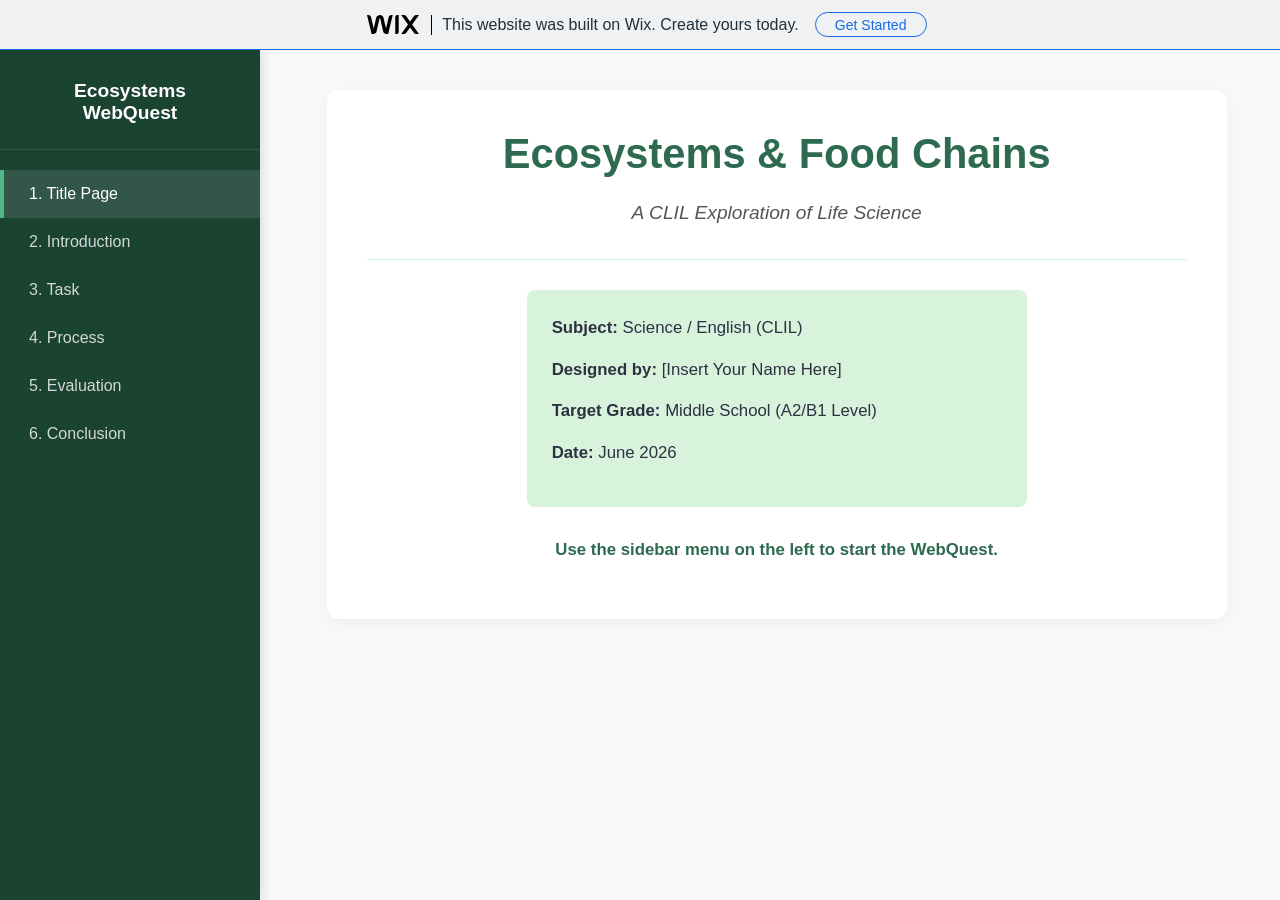
==== index.html @ 9dbfd668 "Add all project files" ====
<!DOCTYPE html>
<html lang="en">
<head>
    <meta charset="UTF-8">
    <meta name="viewport" content="width=device-width, initial-scale=1.0">
    <title>Ecosystems WebQuest - Title Page</title>
    <link rel="icon" sizes="192x192" href="https://www.wix.com/favicon.ico" type="image/x-icon"/>
    <link rel="stylesheet" href="style.css">
</head>
<body>

    <!-- 2. INSERTAR EL BANNER AL INICIO DEL BODY -->
    <div id="WIX_ADS" class="_Gifr2 uOsHYT BnSWEo">
        <a href="https://www.wix.com" target="_blank" rel="nofollow" class="FGPGIH">
            <span class="siPsSS">
                <span class="RG5MFM">
                    <div class="ZXZxQl">
                        <div class="UDO2pA">
                            <svg width="60" height="20" viewBox="0 0 39 15" fill="none" aria-label="wix">
                                <path d="M38.9999 0H36.8456C36.248 0 35.6894 0.280264 35.3538 0.74896L32.4728 4.77402C32.396 4.88076 32.2297 4.88076 32.1529 4.77402L29.2719 0.74896C28.9369 0.280264 28.3777 0 27.7801 0H25.6258L30.7581 7.16998L25.6541 14.3H27.8084C28.406 14.3 28.9646 14.0197 29.3002 13.551L32.1529 9.56593C32.2297 9.45919 32.396 9.45919 32.4728 9.56593L35.3254 13.551C35.6604 14.0197 36.2196 14.3 36.8172 14.3H38.9715L33.8676 7.16998L38.9999 0Z" fill="black"></path>
                                <path d="M21.193 1.46274V14.3H22.2226C23.0758 14.3 23.7673 13.6453 23.7673 12.8373V0H22.7377C21.8844 0 21.193 0.654743 21.193 1.46274Z" fill="black"></path>
                                <path d="M19.3054 0H18.3892C17.3804 0 16.5063 0.660706 16.2828 1.59214L14.233 10.1259L12.4389 2.15982C12.1071 0.68754 10.512 -0.305308 8.87973 0.121646C7.84005 0.393561 7.06927 1.22541 6.84446 2.22422L5.06864 10.1151L3.02267 1.59273C2.79849 0.661302 1.92443 0 0.915617 0H0L3.43388 14.2994H4.73489C5.91562 14.2994 6.93577 13.5176 7.18199 12.424L9.37721 2.66787C9.40429 2.54682 9.5189 2.45916 9.64925 2.45916C9.7796 2.45916 9.89421 2.54682 9.92129 2.66787L12.1184 12.4246C12.3646 13.5182 13.3848 14.2994 14.5655 14.2994H15.8709L19.3054 0Z" fill="black"></path>
                            </svg>
                        </div>
                    </div> 
                    This website was built on Wix. Create yours today.
                </span>
                <span class="zAqGm2">Get Started</span>
            </span>
        </a>
    </div>

    <!-- EL RESTO DEL CÓDIGO DE CADA ARCHIVO SIGUE IGUAL (aside, main, etc.) -->
        ...
    <aside>
        <div class="sidebar-brand">Ecosystems WebQuest</div>
        <a href="index.html" class="nav-link active">1. Title Page</a>
        <a href="introduction.html" class="nav-link">2. Introduction</a>
        <a href="task.html" class="nav-link">3. Task</a>
        <a href="process.html" class="nav-link">4. Process</a>
        <a href="evaluation.html" class="nav-link">5. Evaluation</a>
        <a href="conclusion.html" class="nav-link">6. Conclusion</a>
    </aside>

    <main>
        <div class="content-card" style="text-align: center;">
            <h1 style="font-size: 2.6rem;">Ecosystems & Food Chains</h1>
            <p style="font-style: italic; font-size: 1.2rem; color: #555;">A CLIL Exploration of Life Science</p>
            <hr style="margin: 30px 0; border: 0; border-top: 1px solid var(--accent-color);">
            
            <div style="background: var(--accent-color); padding: 25px; border-radius: 8px; text-align: left; display: inline-block; width: 100%; max-width: 500px; line-height: 1.8;">
                <p><strong>Subject:</strong> Science / English (CLIL)</p>
                <p><strong>Designed by:</strong> [Insert Your Name Here]</p>
                <p><strong>Target Grade:</strong> Middle School (A2/B1 Level)</p>
                <p><strong>Date:</strong> June 2026</p>
            </div>
            
            <p style="margin-top: 30px; font-weight: bold; color: var(--primary-color);">
                Use the sidebar menu on the left to start the WebQuest.
            </p>
        </div>
    </main>
</body>
</html>
---- style.css ----
:root {
    --primary-color: #2d6a4f;
    --secondary-color: #52b788;
    --background-light: #f8f9fa;
    --text-dark: #2d3142;
    --sidebar-bg: #1b4332;
    --white: #ffffff;
    --accent-color: #d8f3dc;
}

* {
    box-sizing: border-box;
    margin: 0;
    padding: 0;
    font-family: 'Segoe UI', Tahoma, Geneva, Verdana, sans-serif;
}

body {
    display: flex;
    min-height: 100vh;
    background-color: var(--background-light);
    color: var(--text-dark);
    padding-top: 50px; /* DESPLAZAMIENTO: Empuja todo el contenido abajo para dejar espacio al banner fijo */
}

/* Sidebar Navigation */
aside {
    width: 260px;
    background-color: var(--sidebar-bg);
    color: var(--white);
    display: flex;
    flex-direction: column;
    padding: 20px 0;
    position: fixed;
    top: 50px; /* DESPLAZAMIENTO: Comienza justo debajo del banner */
    height: calc(100vh - 50px); /* Ajusta la altura restando los 50px del banner */
    box-shadow: 4px 0 10px rgba(0,0,0,0.1);
    overflow-y: auto;
}

.sidebar-brand {
    padding: 10px 25px 25px 25px;
    font-size: 1.2rem;
    font-weight: bold;
    border-bottom: 1px solid rgba(255,255,255,0.1);
    margin-bottom: 20px;
    text-align: center;
}

.nav-link {
    display: block;
    text-decoration: none;
    color: rgba(255,255,255,0.8);
    padding: 15px 25px;
    text-align: left;
    font-size: 1rem;
    transition: all 0.3s ease;
    width: 100%;
    border-left: 4px solid transparent;
}

.nav-link:hover, .nav-link.active {
    color: var(--white);
    background-color: rgba(255,255,255,0.1);
    border-left: 4px solid var(--secondary-color);
}

/* Content Container */
main {
    margin-left: 260px;
    flex: 1;
    padding: 40px;
    display: flex;
    justify-content: center;
    align-items: flex-start;
}

.content-card {
    background: var(--white);
    width: 100%;
    max-width: 900px;
    padding: 40px;
    border-radius: 12px;
    box-shadow: 0 4px 20px rgba(0,0,0,0.05);
}

h1 {
    color: var(--primary-color);
    margin-bottom: 20px;
    font-size: 2rem;
}

h2 {
    color: var(--primary-color);
    margin-top: 25px;
    margin-bottom: 15px;
    font-size: 1.4rem;
    border-bottom: 2px solid var(--accent-color);
    padding-bottom: 5px;
}

p {
    line-height: 1.6;
    margin-bottom: 15px;
    font-size: 1.05rem;
}

ul, ol {
    margin-left: 20px;
    margin-bottom: 15px;
    line-height: 1.6;
}

li {
    margin-bottom: 8px;
}

.media-container {
    margin: 25px 0;
    width: 100%;
    border-radius: 8px;
    overflow: hidden;
    box-shadow: 0 4px 12px rgba(0,0,0,0.08);
    background: #000;
}

/* Evaluation Table */
table {
    width: 100%;
    border-collapse: collapse;
    margin-top: 20px;
}

th, td {
    border: 1px solid #ddd;
    padding: 12px;
    text-align: left;
}

th {
    background-color: var(--primary-color);
    color: white;
}

tr:nth-child(even) {
    background-color: #f2f2f2;
}

/* ==========================================
   ESTILOS ADICIONALES PARA EL BANNER DE WIX
   ========================================== */
.BnSWEo { width: 100%; }
.BnSWEo.uOsHYT { z-index: 9999; position: fixed; top: 0; left: 0; }

._Gifr2 .FGPGIH { 
    box-sizing: border-box; 
    background: #eff1f2; 
    border-bottom: 1px solid #166aea; 
    justify-content: center; 
    align-items: center; 
    width: 100%; 
    height: 50px; 
    display: flex; 
    text-decoration: none; 
    transition: background 0.2s;
}

._Gifr2 .FGPGIH > .siPsSS { align-items: center; display: flex; }
._Gifr2 .FGPGIH > .siPsSS .RG5MFM { color: #20303c; font-size: 16px; font-weight: 400; display: flex; align-items: center; }
._Gifr2 .FGPGIH > .siPsSS .ZXZxQl { margin: 0 10px; display: inline-flex; }
._Gifr2 .FGPGIH > .siPsSS .UDO2pA { border-right: 1px solid #000; padding-right: 8px; display: flex; align-items: center; }

._Gifr2 .FGPGIH .zAqGm2 { 
    text-align: center; 
    color: #166aea; 
    border: 1px solid #166aea; 
    border-radius: 17px; 
    width: 112px; 
    height: 25px; 
    font-size: 14px; 
    display: inline-flex; 
    justify-content: center; 
    align-items: center; 
    margin-left: 16px; 
    background-color: transparent;
    transition: all 0.2s ease; 
    font-weight: 500;
}

._Gifr2 .FGPGIH:hover .zAqGm2 { 
    background-color: #166aea !important; 
    color: #ffffff !important;           
    cursor: pointer;
}

/* Responsiveness */
@media (max-width: 768px) {
    body {
        flex-direction: column;
        padding-top: 50px;
    }
    aside {
        width: 100%;
        height: auto;
        position: relative;
        top: 0; /* Cancela el top fijo en pantallas pequeñas */
    }
    main {
        margin-left: 0;
        padding: 20px;
    }
}
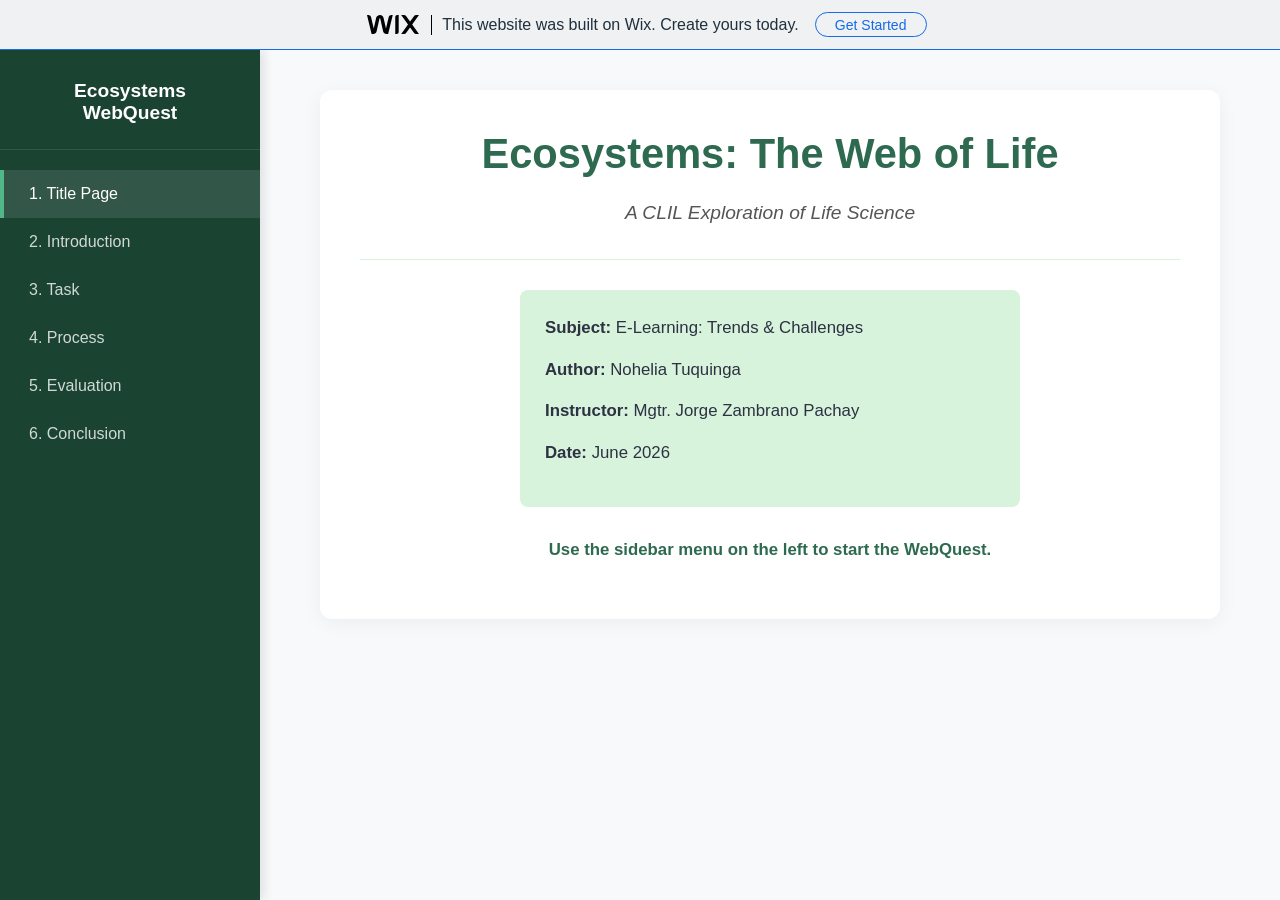
==== commit 058dd059: "Updated WebQuest process with Canva image link" ====
--- a/index.html
+++ b/index.html
@@ -9,11 +9,12 @@
 </head>
 <body>
 
-    <!-- 2. INSERTAR EL BANNER AL INICIO DEL BODY -->
+    <!-- THE BANNER HTML -->
     <div id="WIX_ADS" class="_Gifr2 uOsHYT BnSWEo">
         <a href="https://www.wix.com" target="_blank" rel="nofollow" class="FGPGIH">
             <span class="siPsSS">
                 <span class="RG5MFM">
+                    <!-- Wix Logo -->
                     <div class="ZXZxQl">
                         <div class="UDO2pA">
                             <svg width="60" height="20" viewBox="0 0 39 15" fill="none" aria-label="wix">
@@ -30,8 +31,6 @@
         </a>
     </div>
 
-    <!-- EL RESTO DEL CÓDIGO DE CADA ARCHIVO SIGUE IGUAL (aside, main, etc.) -->
-        ...
     <aside>
         <div class="sidebar-brand">Ecosystems WebQuest</div>
         <a href="index.html" class="nav-link active">1. Title Page</a>
@@ -44,17 +43,18 @@
 
     <main>
         <div class="content-card" style="text-align: center;">
-            <h1 style="font-size: 2.6rem;">Ecosystems & Food Chains</h1>
+            <h1 style="font-size: 2.6rem;">Ecosystems: The Web of Life</h1>
             <p style="font-style: italic; font-size: 1.2rem; color: #555;">A CLIL Exploration of Life Science</p>
             <hr style="margin: 30px 0; border: 0; border-top: 1px solid var(--accent-color);">
             
+            <!-- UPDATED AUTHORSHIP AND SUBJECT DATA -->
             <div style="background: var(--accent-color); padding: 25px; border-radius: 8px; text-align: left; display: inline-block; width: 100%; max-width: 500px; line-height: 1.8;">
-                <p><strong>Subject:</strong> Science / English (CLIL)</p>
-                <p><strong>Designed by:</strong> [Insert Your Name Here]</p>
-                <p><strong>Target Grade:</strong> Middle School (A2/B1 Level)</p>
+                <p><strong>Subject:</strong> E-Learning: Trends & Challenges</p>
+                <p><strong>Author:</strong> Nohelia Tuquinga</p>
+                <p><strong>Instructor:</strong> Mgtr. Jorge Zambrano Pachay</p>
                 <p><strong>Date:</strong> June 2026</p>
             </div>
-            
+
             <p style="margin-top: 30px; font-weight: bold; color: var(--primary-color);">
                 Use the sidebar menu on the left to start the WebQuest.
             </p>
--- a/style.css
+++ b/style.css
@@ -209,4 +209,14 @@
         margin-left: 0;
         padding: 20px;
     }
+}
+
+/* Estilo para imágenes dentro del contenido */
+.content-image {
+    max-width: 100%;
+    height: auto;
+    border-radius: 8px;
+    display: block;
+    margin: 25px auto;
+    box-shadow: 0 4px 12px rgba(0,0,0,0.08);
 }
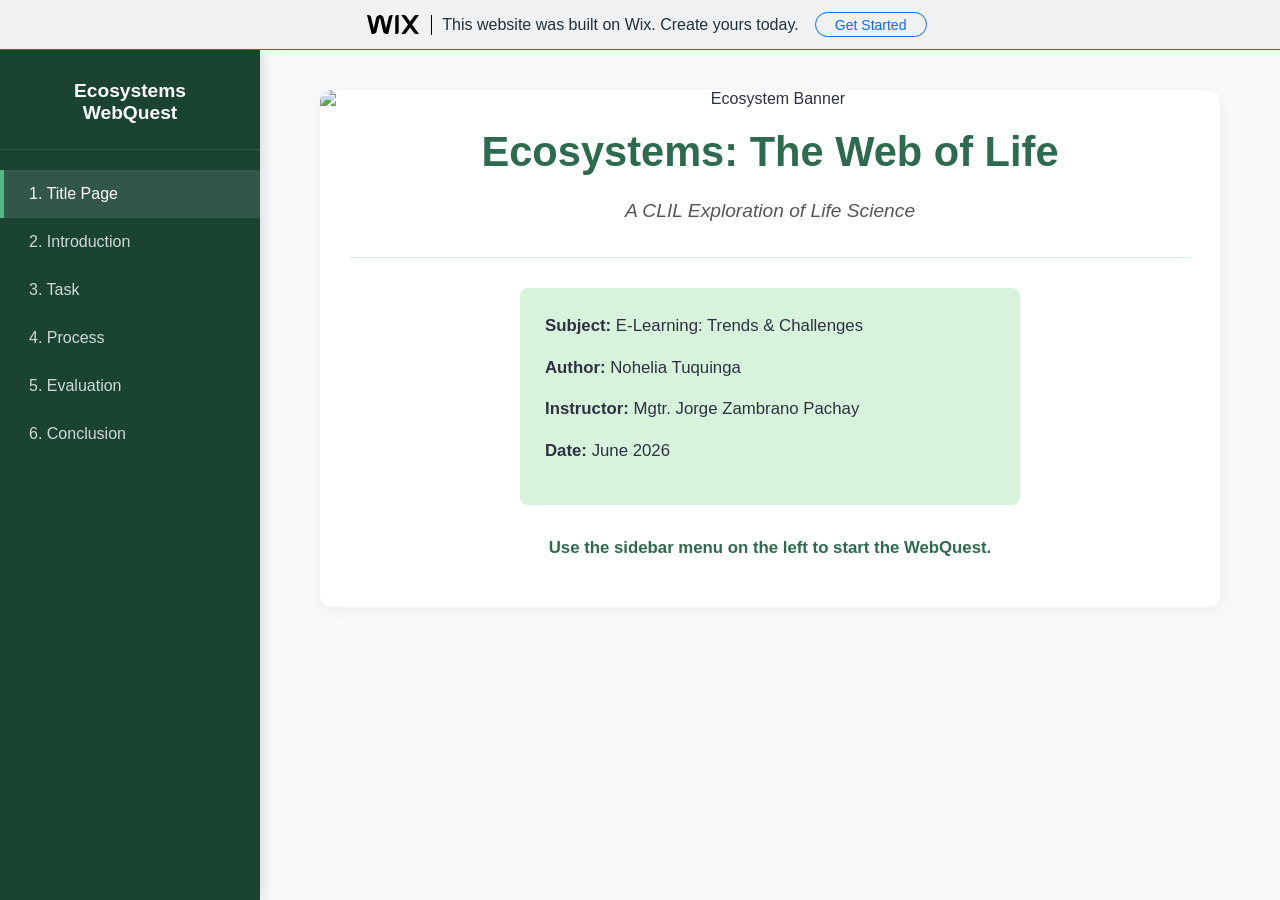
==== commit 6ae03bb5: "Updated WebQuest with images and content" ====
--- a/index.html
+++ b/index.html
@@ -41,13 +41,24 @@
         <a href="conclusion.html" class="nav-link">6. Conclusion</a>
     </aside>
 
+</aside>
+
     <main>
-        <div class="content-card" style="text-align: center;">
-            <h1 style="font-size: 2.6rem;">Ecosystems: The Web of Life</h1>
-            <p style="font-style: italic; font-size: 1.2rem; color: #555;">A CLIL Exploration of Life Science</p>
-            <hr style="margin: 30px 0; border: 0; border-top: 1px solid var(--accent-color);">
+        <div class="content-card" style="text-align: center; padding: 0;">
+            <!-- IMAGEN ANCHA ANTES DEL TÍTULO -->
+            <div style="width: 100%; margin-bottom: 20px; overflow: hidden; border-radius: 12px 12px 0 0;">
+                <img src="https://encrypted-tbn0.gstatic.com/images?q=tbn:ANd9GcTy6teonwD5bPA6XT4dy3sX2vozSnMfp5sFLXChTz6Pd_gRW6Aqfdy_jZc&s=10" 
+                    alt="Ecosystem Banner" 
+                    style="width: 100%; height: auto; display: block; object-fit: cover; max-height: 300px;">
+            </div>
             
-            <!-- UPDATED AUTHORSHIP AND SUBJECT DATA -->
+            <!-- TÍTULO Y SUBTÍTULO -->
+            <div style="padding: 0 30px 30px 30px;">
+                <h1 style="font-size: 2.6rem; margin-top: 0;">Ecosystems: The Web of Life</h1>
+                <p style="font-style: italic; font-size: 1.2rem; color: #555;">A CLIL Exploration of Life Science</p>
+                <hr style="margin: 30px 0; border: 0; border-top: 1px solid var(--accent-color);">
+                
+                <!-- UPDATED AUTHORSHIP AND SUBJECT DATA -->
             <div style="background: var(--accent-color); padding: 25px; border-radius: 8px; text-align: left; display: inline-block; width: 100%; max-width: 500px; line-height: 1.8;">
                 <p><strong>Subject:</strong> E-Learning: Trends & Challenges</p>
                 <p><strong>Author:</strong> Nohelia Tuquinga</p>
--- a/style.css
+++ b/style.css
@@ -71,8 +71,8 @@
     flex: 1;
     padding: 40px;
     display: flex;
-    justify-content: center;
-    align-items: flex-start;
+    flex-direction: column;
+    align-items: center;
 }
 
 .content-card {
